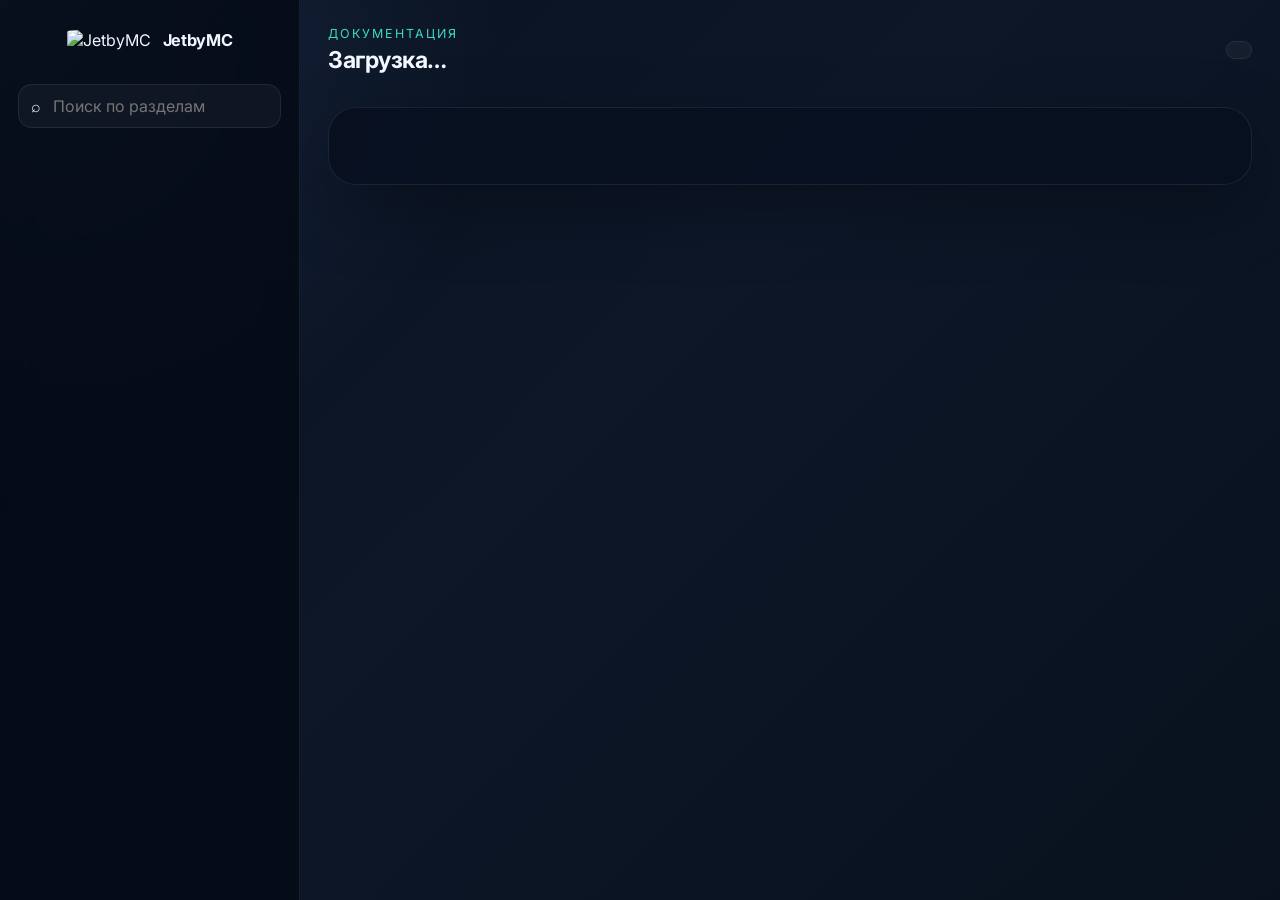
==== index.html @ 9035ae61 "Enhance code highlighting with highlight.js integration and update styles for code blocks" ====
<!doctype html>
<html lang="ru">
  <head>
    <meta charset="UTF-8" />
    <base href="%BASE_PATH%" />
    <meta name="viewport" content="width=device-width, initial-scale=1.0" />
    <title>JetbyMC</title>
    <meta
      name="description"
      content="Современная вики с красивым интерфейсом и Markdown-страницами"
    />
    <link rel="preconnect" href="https://fonts.googleapis.com" />
    <link rel="preconnect" href="https://fonts.gstatic.com" crossorigin />
    <link
      href="https://fonts.googleapis.com/css2?family=Inter:wght@400;500;600;700&display=swap"
      rel="stylesheet"
    />
    <link rel="stylesheet" href="styles.css" />
  </head>
  <body>
    <div class="app-shell">
      <aside class="sidebar">
        <div class="brand">
          <div>
            <img
              src="assets/icon.jpg"
              alt="JetbyMC"
              width="40"
              height="40"
              style="border-radius: 10%"
            />
          </div>
          <div>
            <h1>JetbyMC</h1>
          </div>
        </div>

        <label class="search-box" for="search">
          <span>⌕</span>
          <input id="search" type="search" placeholder="Поиск по разделам" />
        </label>

        <nav id="page-list" class="page-list" aria-label="Страницы wiki"></nav>
      </aside>

      <main class="main-content">
        <header class="topbar">
          <div class="topbar-left">
            <button
              class="sidebar-toggle"
              type="button"
              aria-label="Открыть меню"
            >
              <span></span>
              <span></span>
              <span></span>
            </button>
            <div>
              <p class="eyebrow">Документация</p>
              <h2 id="page-title">Загрузка…</h2>
            </div>
          </div>
          <div class="topbar-badge"></div>
        </header>

        <nav
          id="breadcrumbs"
          class="breadcrumbs"
          aria-label="Хлебные крошки"
        ></nav>
        <article id="content" class="content-card"></article>
        <nav
          id="doc-nav"
          class="doc-pagination"
          aria-label="Навигация по странице"
        ></nav>
      </main>
    </div>

    <div class="sidebar-overlay" id="sidebar-overlay"></div>
    <div
      class="image-lightbox"
      id="image-lightbox"
      role="dialog"
      aria-label="Просмотр изображения"
    >
      <button class="image-lightbox-close" type="button" aria-label="Закрыть">
        ×
      </button>
      <img id="image-lightbox-image" src="" alt="" />
    </div>

    <script src="https://cdn.jsdelivr.net/npm/markdown-it@13.0.1/dist/markdown-it.min.js"></script>
    <script src="https://cdn.jsdelivr.net/npm/markdown-it-task-lists@2.1.0/dist/markdown-it-task-lists.min.js"></script>
    <link
      rel="stylesheet"
      href="https://cdnjs.cloudflare.com/ajax/libs/highlight.js/11.9.0/styles/github-dark.min.css"
    />
    <script src="https://cdnjs.cloudflare.com/ajax/libs/highlight.js/11.9.0/highlight.min.js"></script>
    <script src="app.js"></script>
  </body>
</html>
---- styles.css ----
:root {
  color-scheme: dark;
  --bg: #07111f;
  --surface: rgba(10, 19, 34, 0.86);
  --surface-2: #0f1b2e;
  --surface-3: rgba(255, 255, 255, 0.04);
  --border: rgba(255, 255, 255, 0.08);
  --border-strong: rgba(255, 255, 255, 0.16);
  --text: #f3f7ff;
  --muted: #8fa1c0;
  --accent: #7c9dff;
  --accent-2: #3dd9c3;
  --warning: #ffcb6b;
  --danger: #ff6f91;
  --success: #4fd3a3;
  --shadow: 0 24px 70px rgba(0, 0, 0, 0.28);
  --radius: 18px;
}

* {
  box-sizing: border-box;
}

html {
  scroll-behavior: smooth;
}

body {
  margin: 0;
  min-height: 100vh;
  font-family: 'Inter', system-ui, -apple-system, BlinkMacSystemFont, 'Segoe UI', sans-serif;
  background: radial-gradient(circle at top left, rgba(124, 157, 255, 0.15), transparent 32%), linear-gradient(135deg, var(--bg), #0d1728 45%, #08111d);
  color: var(--text);
}

body.sidebar-open {
  overflow: hidden;
}

body.lightbox-open {
  overflow: hidden;
}

.app-shell {
  display: grid;
  grid-template-columns: 300px minmax(0, 1fr);
  min-height: 100vh;
}

.sidebar {
  position: sticky;
  top: 0;
  height: 100vh;
  overflow-y: auto;
  padding: 24px 18px 24px;
  border-right: 1px solid var(--border);
  background: rgba(4, 10, 20, 0.78);
  backdrop-filter: blur(20px);
}

.brand {
  display: flex;
  align-items: center;
  justify-content: center;
  gap: 12px;
  margin-bottom: 22px;
  padding: 6px 6px 12px;
}

.brand-mark {
  display: grid;
  place-items: center;
  width: 44px;
  height: 44px;
  border-radius: 14px;
  background: linear-gradient(135deg, var(--accent), var(--accent-2));
  color: white;
  font-size: 18px;
  box-shadow: 0 16px 32px rgba(124, 157, 255, 0.25);
}

.brand h1 {
  margin: 0;
  font-size: 1.02rem;
  letter-spacing: -0.02em;
}

.brand p {
  margin: 2px 0 0;
  color: var(--muted);
  font-size: 0.9rem;
}

.search-box {
  display: flex;
  align-items: center;
  gap: 10px;
  padding: 10px 12px;
  border: 1px solid var(--border);
  border-radius: 14px;
  background: rgba(255, 255, 255, 0.04);
  margin-bottom: 16px;
  transition: border-color 180ms ease, background 180ms ease;
}

.search-box:focus-within {
  border-color: rgba(124, 157, 255, 0.4);
  background: rgba(124, 157, 255, 0.08);
}

.search-box input {
  width: 100%;
  border: 0;
  outline: 0;
  background: transparent;
  color: var(--text);
  font: inherit;
}

.page-list {
  display: flex;
  flex-direction: column;
  gap: 7px;
}

.page-link,
.category-summary {
  display: flex;
  align-items: center;
  justify-content: space-between;
  width: 100%;
  padding: 10px 12px;
  border-radius: 14px;
  color: var(--text);
  text-decoration: none;
  border: 1px solid transparent;
  transition: background 180ms ease, border-color 180ms ease, transform 180ms ease;
}

.page-link:hover,
.category-summary:hover,
.page-link.active,
.category-summary.active {
  background: rgba(124, 157, 255, 0.14);
  border-color: rgba(124, 157, 255, 0.24);
  transform: translateY(-1px);
}

.category-group {
  border: 1px solid transparent;
  border-radius: 16px;
  overflow: hidden;
  background: rgba(255, 255, 255, 0.025);
  transition: border-color 180ms ease, background 180ms ease;
}

.category-group[open] {
  border-color: rgba(124, 157, 255, 0.16);
  background: rgba(255, 255, 255, 0.035);
}

.category-summary {
  cursor: pointer;
  list-style: none;
  font-weight: 600;
  background: transparent;
}

.summary-title {
  display: inline-flex;
  align-items: center;
  gap: 10px;
  min-width: 0;
}

.summary-title > span:last-child {
  overflow: hidden;
  text-overflow: ellipsis;
  white-space: nowrap;
}

.category-icon,
.category-bullet {
  width: 20px;
  height: 20px;
  border-radius: 9px;
  display: inline-flex;
  align-items: center;
  justify-content: center;
  flex-shrink: 0;
}

.category-icon {
  object-fit: cover;
}

.category-icon-svg svg {
  width: 100%;
  height: 100%;
  display: block;
}

.category-icon-text {
  font-size: 0.9rem;
  font-weight: 700;
  color: var(--accent-2);
  background: rgba(124, 157, 255, 0.16);
}

.category-bullet {
  background: rgba(255, 255, 255, 0.12);
}

.category-summary::marker,
.category-summary::-webkit-details-marker {
  display: none;
}

.subpage-list {
  display: grid;
  gap: 6px;
  padding: 8px 6px 10px 16px;
}

.page-link .page-meta {
  color: var(--muted);
  font-size: 0.8rem;
  opacity: 0.8;
}

.no-results {
  color: var(--muted);
  padding: 14px;
  font-size: 0.95rem;
}

.main-content {
  padding: 26px 28px 40px;
  max-width: 1180px;
  width: 100%;
  margin: 0 auto;
}

.topbar {
  display: flex;
  align-items: center;
  justify-content: space-between;
  margin-bottom: 16px;
  gap: 16px;
}

.topbar-left {
  display: flex;
  align-items: center;
  gap: 12px;
}

.sidebar-toggle {
  display: none;
  width: 42px;
  height: 42px;
  border: 1px solid var(--border);
  border-radius: 12px;
  background: rgba(255, 255, 255, 0.04);
  align-items: center;
  justify-content: center;
  gap: 3px;
  flex-direction: column;
  cursor: pointer;
}

.sidebar-toggle span {
  width: 18px;
  height: 2px;
  border-radius: 999px;
  background: var(--text);
}

.eyebrow {
  margin: 0 0 6px;
  text-transform: uppercase;
  letter-spacing: 0.16em;
  color: var(--accent-2);
  font-size: 0.78rem;
}

.topbar h2 {
  margin: 0;
  font-size: 1.45rem;
  line-height: 1.2;
  letter-spacing: -0.02em;
}

.topbar-badge {
  padding: 8px 12px;
  border-radius: 999px;
  border: 1px solid var(--border);
  color: var(--muted);
  background: rgba(255, 255, 255, 0.04);
  font-size: 0.92rem;
}

.breadcrumbs {
  display: flex;
  align-items: center;
  gap: 8px;
  margin-bottom: 16px;
  color: var(--muted);
  font-size: 0.95rem;
  flex-wrap: wrap;
}

.breadcrumb-link {
  color: var(--muted);
  text-decoration: none;
  transition: color 180ms ease;
}

.breadcrumb-link:hover {
  color: var(--text);
}

.breadcrumb-current {
  color: var(--text);
  font-weight: 600;
}

.breadcrumb-separator {
  color: rgba(255, 255, 255, 0.28);
}

.content-card {
  background: rgba(8, 16, 31, 0.85);
  border: 1px solid rgba(255, 255, 255, 0.08);
  border-radius: 28px;
  padding: 38px clamp(20px, 3vw, 42px);
  box-shadow: var(--shadow);
  line-height: 1.8;
  overflow: hidden;
}

.content-card > :first-child {
  margin-top: 0;
}

.content-card h1,
.content-card h2,
.content-card h3,
.content-card h4 {
  line-height: 1.2;
  margin: 1.5em 0 0.7em;
  letter-spacing: -0.02em;
}

.content-card h1 {
  font-size: clamp(2rem, 3.2vw, 2.7rem);
}

.content-card h2 {
  font-size: clamp(1.35rem, 2.2vw, 1.8rem);
}

.content-card h3 {
  font-size: 1.2rem;
}

.content-card p,
.content-card ul,
.content-card ol,
.content-card blockquote,
.content-card pre,
.content-card table,
.content-card .tabs,
.content-card .callout,
.content-card .table-wrapper {
  margin: 0.95em 0 1.15em;
}

.content-card ul,
.content-card ol {
  padding-left: 1.3rem;
}

.content-card li + li {
  margin-top: 0.45rem;
}

.content-card a {
  color: var(--accent-2);
  text-decoration: none;
  transition: color 180ms ease, opacity 180ms ease;
}

.content-card a:hover {
  color: #8affea;
}

.content-card code {
  padding: 0.16rem 0.42rem;
  border-radius: 8px;
  background: rgba(255, 255, 255, 0.08);
  color: #dfe8ff;
  font-size: 0.95em;
}



.content-card pre code {
  display: block;
  padding: 16px 10px;
  overflow-x: auto;
  background: transparent !important;
  color: #dce7ff;
  font-size: 0.95rem;
  line-height: 1.6;
}

.content-card pre code.hljs {
  background: transparent !important;
  padding: 16px 10px;
}

.code-block {
  overflow: hidden;
  border-radius: 18px;
  border: 1px solid rgba(255, 255, 255, 0.08);
  background: linear-gradient(180deg, #060b13 0%, #03060d 100%);
  box-shadow: inset 0 1px 0 rgba(255, 255, 255, 0.03);
}

.code-block-header {
  display: flex;
  align-items: center;
  justify-content: space-between;
  padding: 10px 14px;
  border-bottom: 1px solid rgba(255, 255, 255, 0.08);
  background: rgba(255, 255, 255, 0.03);
}

.code-block-language {
  font-size: 0.8rem;
  text-transform: uppercase;
  letter-spacing: 0.16em;
  color: var(--muted);
}

.code-copy-btn {
  border: 0;
  border-radius: 999px;
  padding: 7px 10px;
  color: var(--text);
  background: rgba(124, 157, 255, 0.16);
  cursor: pointer;
  transition: transform 180ms ease, background 180ms ease;
}

.code-copy-btn:hover {
  transform: translateY(-1px);
  background: rgba(124, 157, 255, 0.22);
}

.code-copy-btn.copied {
  background: rgba(77, 211, 163, 0.2);
}

.table-wrapper {
  overflow-x: auto;
  border-radius: 16px;
  border: 1px solid rgba(255, 255, 255, 0.08);
}

.content-table {
  width: 100%;
  min-width: 520px;
  border-collapse: collapse;
  background: rgba(255, 255, 255, 0.02);
}

.content-table th,
.content-table td {
  padding: 13px 16px;
  border-bottom: 1px solid rgba(255, 255, 255, 0.08);
  text-align: left;
}

.content-table th {
  background: rgba(124, 157, 255, 0.1);
  font-weight: 600;
}

.content-table tbody tr:hover {
  background: rgba(255, 255, 255, 0.04);
}

.content-table tr:last-child td {
  border-bottom: 0;
}

.content-card ul.task-list,
.content-card ol.task-list {
  padding-left: 1.2rem;
}

.content-card li.task-list-item {
  list-style: none;
}

.content-card li.task-list-item input[type="checkbox"] {
  margin-right: 0.65rem;
  transform: translateY(0.12rem);
}

.callout {
  padding: 16px 18px;
  border-radius: 16px;
  margin: 1.1em 0 1.25em;
  border: 1px solid transparent;
  background: rgba(255, 255, 255, 0.035);
  box-shadow: inset 0 1px 0 rgba(255, 255, 255, 0.03);
}

.callout p {
  margin: 0;
}

.callout-info {
  border-color: rgba(124, 157, 255, 0.24);
  background: rgba(124, 157, 255, 0.12);
}

.callout-warning {
  border-color: rgba(255, 203, 107, 0.24);
  background: rgba(255, 203, 107, 0.12);
}

.callout-danger {
  border-color: rgba(255, 111, 145, 0.24);
  background: rgba(255, 111, 145, 0.12);
}

.callout-success {
  border-color: rgba(79, 211, 163, 0.24);
  background: rgba(79, 211, 163, 0.12);
}

.callout-tip {
  border-color: rgba(61, 217, 195, 0.24);
  background: rgba(61, 217, 195, 0.12);
}

.tabs {
  border: 1px solid rgba(255, 255, 255, 0.08);
  border-radius: 18px;
  overflow: hidden;
  background: rgba(255, 255, 255, 0.02);
}

.tabs-nav {
  display: flex;
  gap: 6px;
  padding: 8px;
  border-bottom: 1px solid rgba(255, 255, 255, 0.08);
  background: rgba(255, 255, 255, 0.03);
}

.tab-trigger {
  border: 0;
  border-radius: 999px;
  padding: 8px 12px;
  color: var(--muted);
  background: transparent;
  cursor: pointer;
  transition: background 180ms ease, color 180ms ease, transform 180ms ease;
}

.tab-trigger:hover {
  background: rgba(255, 255, 255, 0.06);
  color: var(--text);
}

.tab-trigger.active {
  background: rgba(124, 157, 255, 0.16);
  color: var(--text);
  transform: translateY(-1px);
}

.tab-panel {
  display: none;
  padding: 16px 16px 18px;
  animation: fadeIn 220ms ease;
}

.tab-panel.active {
  display: block;
}

.doc-pagination {
  display: flex;
  justify-content: space-between;
  gap: 12px;
  margin-top: 22px;
}

.doc-nav-link {
  display: flex;
  flex-direction: column;
  gap: 3px;
  flex: 1;
  min-width: 0;
  padding: 14px 16px;
  border: 1px solid rgba(255, 255, 255, 0.08);
  border-radius: 16px;
  color: var(--text);
  text-decoration: none;
  background: rgba(255, 255, 255, 0.03);
  transition: transform 180ms ease, border-color 180ms ease, background 180ms ease;
}

.doc-nav-link:hover {
  transform: translateY(-1px);
  border-color: rgba(124, 157, 255, 0.24);
  background: rgba(124, 157, 255, 0.08);
}

.doc-nav-link.disabled {
  opacity: 0.56;
  pointer-events: none;
}

.doc-nav-link[data-direction="next"] {
  align-items: flex-end;
  text-align: right;
}

.doc-nav-label {
  color: var(--muted);
  font-size: 0.8rem;
  text-transform: uppercase;
  letter-spacing: 0.16em;
}

.doc-nav-title {
  font-weight: 600;
  overflow: hidden;
  text-overflow: ellipsis;
  white-space: nowrap;
}

.content-image {
  display: block;
  max-width: 100%;
  border-radius: 18px;
  box-shadow: 0 16px 38px rgba(0, 0, 0, 0.24);
  cursor: zoom-in;
  margin: 1.1em 0 1.25em;
}

.image-lightbox {
  position: fixed;
  inset: 0;
  background: rgba(2, 5, 12, 0.86);
  display: none;
  align-items: center;
  justify-content: center;
  padding: 24px;
  z-index: 40;
}

.image-lightbox.active {
  display: flex;
}

.image-lightbox img {
  max-width: min(100%, 1000px);
  max-height: 90vh;
  object-fit: contain;
  border-radius: 24px;
  box-shadow: 0 24px 70px rgba(0, 0, 0, 0.35);
}

.image-lightbox-close {
  position: absolute;
  top: 20px;
  right: 20px;
  width: 40px;
  height: 40px;
  border: 0;
  border-radius: 999px;
  background: rgba(255, 255, 255, 0.12);
  color: var(--text);
  cursor: pointer;
}

.sidebar-overlay {
  position: fixed;
  inset: 0;
  background: rgba(0, 0, 0, 0.38);
  opacity: 0;
  pointer-events: none;
  transition: opacity 180ms ease;
  z-index: 20;
}

.sidebar-overlay.active {
  opacity: 1;
  pointer-events: auto;
}

@keyframes fadeIn {
  from {
    opacity: 0;
    transform: translateY(4px);
  }
  to {
    opacity: 1;
    transform: translateY(0);
  }
}

@media (max-width: 1024px) {
  .main-content {
    padding: 22px 18px 34px;
  }
}

@media (max-width: 900px) {
  .app-shell {
    grid-template-columns: 1fr;
  }

  .sidebar {
    position: fixed;
    left: 0;
    top: 0;
    z-index: 30;
    width: min(88vw, 320px);
    transform: translateX(-100%);
    transition: transform 220ms ease;
    border-right: 1px solid var(--border);
    border-bottom: none;
    box-shadow: 0 18px 48px rgba(0, 0, 0, 0.3);
  }

  body.sidebar-open .sidebar {
    transform: translateX(0);
  }

  .sidebar-toggle {
    display: inline-flex;
  }
}

@media (max-width: 640px) {
  .topbar {
    align-items: flex-start;
    flex-direction: column;
  }

  .doc-pagination {
    flex-direction: column;
  }

  .content-card {
    padding: 22px 18px;
    border-radius: 22px;
  }
}
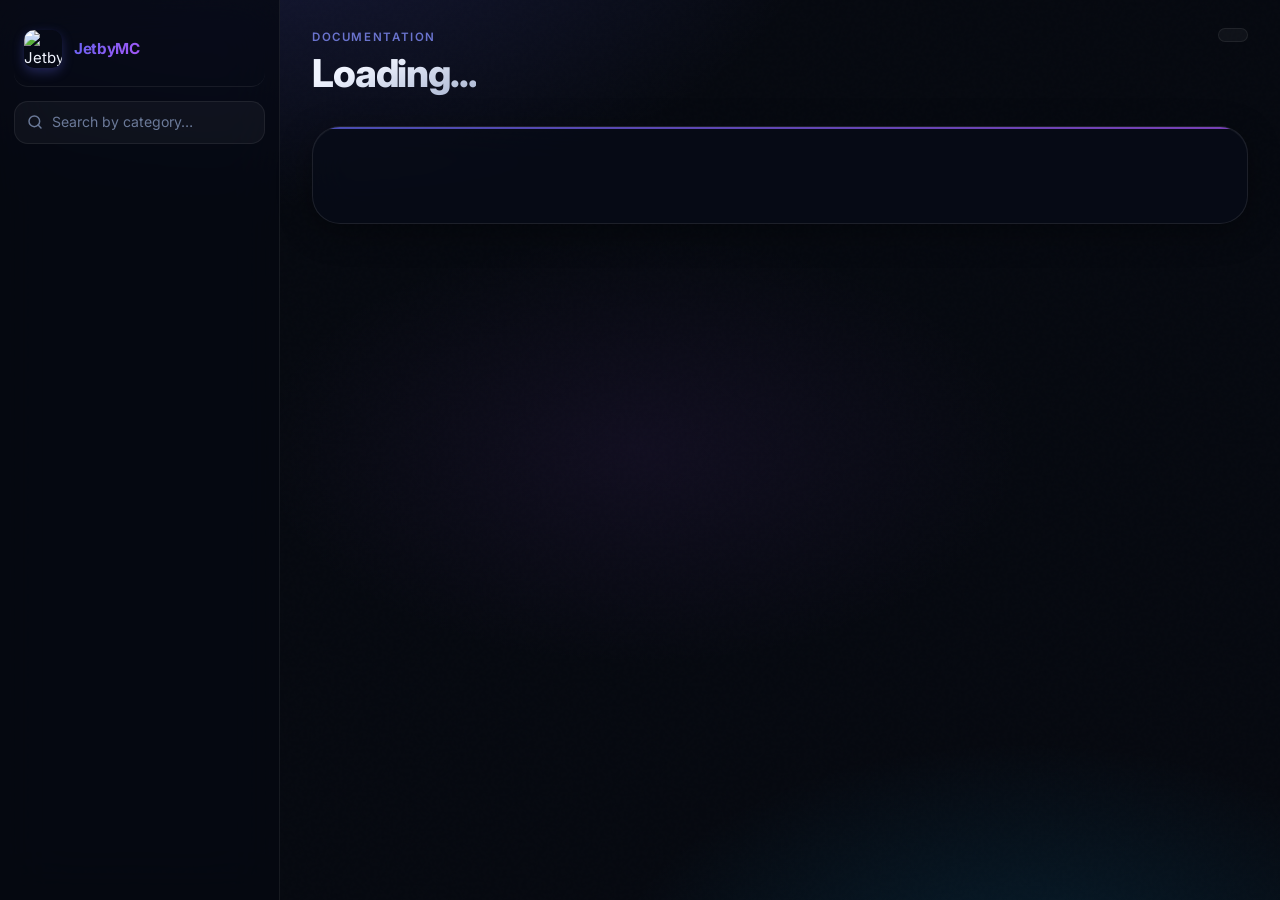
==== commit 3b22acd2: "Add initial documentation for project structure and usage - Created pages-index.json to index docume" ====
--- a/index.html
+++ b/index.html
@@ -2,100 +2,156 @@
 <html lang="ru">
   <head>
     <meta charset="UTF-8" />
-    <base href="%BASE_PATH%" />
+    <base href="/" />
     <meta name="viewport" content="width=device-width, initial-scale=1.0" />
-    <title>JetbyMC</title>
+    <title>JetbyMC Wiki</title>
     <meta
       name="description"
-      content="Современная вики с красивым интерфейсом и Markdown-страницами"
+      content="JetbyMC — современная wiki с поддержкой Markdown, красивым интерфейсом и удобной навигацией."
     />
+    <meta name="theme-color" content="#060910" />
+
+    <!-- Preconnect for fonts -->
     <link rel="preconnect" href="https://fonts.googleapis.com" />
     <link rel="preconnect" href="https://fonts.gstatic.com" crossorigin />
     <link
-      href="https://fonts.googleapis.com/css2?family=Inter:wght@400;500;600;700&display=swap"
+      href="https://fonts.googleapis.com/css2?family=Inter:wght@300;400;500;600;700;800&family=JetBrains+Mono:wght@400;500&display=swap"
       rel="stylesheet"
     />
+
+    <!-- Highlight.js theme -->
+    <link
+      rel="stylesheet"
+      href="https://cdnjs.cloudflare.com/ajax/libs/highlight.js/11.9.0/styles/github-dark.min.css"
+    />
+
     <link rel="stylesheet" href="styles.css" />
   </head>
   <body>
     <div class="app-shell">
-      <aside class="sidebar">
-        <div class="brand">
-          <div>
-            <img
-              src="assets/icon.jpg"
-              alt="JetbyMC"
-              width="40"
-              height="40"
-              style="border-radius: 10%"
-            />
-          </div>
+      <!-- ── Sidebar ────────────────────────────── -->
+      <div
+        class="sidebar"
+        id="sidebar"
+        role="navigation"
+        aria-label="Sidebar navigation"
+      >
+        <a class="brand" id="brand-link" href="/" aria-label="Main — JetbyMC">
+          <img
+            src="assets/icon.jpg"
+            alt="JetbyMC логотип"
+            width="38"
+            height="38"
+          />
           <div>
             <h1>JetbyMC</h1>
           </div>
-        </div>
+        </a>
 
-        <label class="search-box" for="search">
-          <span>⌕</span>
-          <input id="search" type="search" placeholder="Поиск по разделам" />
+        <label class="search-box" for="search" aria-label="Поиск страниц">
+          <svg
+            xmlns="http://www.w3.org/2000/svg"
+            width="16"
+            height="16"
+            viewBox="0 0 24 24"
+            fill="none"
+            stroke="currentColor"
+            stroke-width="2.2"
+            stroke-linecap="round"
+            stroke-linejoin="round"
+            aria-hidden="true"
+            style="color: var(--text-3); flex-shrink: 0"
+          >
+            <circle cx="11" cy="11" r="8" />
+            <path d="m21 21-4.35-4.35" />
+          </svg>
+          <input
+            id="search"
+            type="search"
+            placeholder="Search by category…"
+            autocomplete="off"
+            spellcheck="false"
+          />
         </label>
 
-        <nav id="page-list" class="page-list" aria-label="Страницы wiki"></nav>
-      </aside>
+        <nav id="page-list" class="page-list" aria-label="Список страниц"></nav>
+      </div>
 
-      <main class="main-content">
+      <!-- ── Main ──────────────────────────────── -->
+      <div class="main-content" id="main">
         <header class="topbar">
           <div class="topbar-left">
             <button
               class="sidebar-toggle"
               type="button"
+              id="sidebar-toggle"
               aria-label="Открыть меню"
+              aria-controls="sidebar"
+              aria-expanded="false"
             >
               <span></span>
               <span></span>
               <span></span>
             </button>
             <div>
-              <p class="eyebrow">Документация</p>
-              <h2 id="page-title">Загрузка…</h2>
+              <p class="eyebrow">Documentation</p>
+              <h2 id="page-title">Loading...</h2>
             </div>
           </div>
-          <div class="topbar-badge"></div>
+          <div class="topbar-badge" id="topbar-badge" aria-hidden="true"></div>
         </header>
 
         <nav
           id="breadcrumbs"
           class="breadcrumbs"
-          aria-label="Хлебные крошки"
+          aria-label="Breadcrumbs"
         ></nav>
-        <article id="content" class="content-card"></article>
+
+        <article
+          id="content"
+          class="content-card"
+          role="main"
+          aria-live="polite"
+        ></article>
+
         <nav
           id="doc-nav"
           class="doc-pagination"
-          aria-label="Навигация по странице"
+          aria-label="Page navigation"
         ></nav>
-      </main>
+      </div>
     </div>
 
-    <div class="sidebar-overlay" id="sidebar-overlay"></div>
+    <!-- Sidebar overlay (mobile) -->
+    <div class="sidebar-overlay" id="sidebar-overlay" role="presentation"></div>
+
+    <!-- Image lightbox -->
     <div
       class="image-lightbox"
       id="image-lightbox"
       role="dialog"
-      aria-label="Просмотр изображения"
+      aria-modal="true"
+      aria-label="View image"
     >
-      <button class="image-lightbox-close" type="button" aria-label="Закрыть">
-        ×
+      <button class="image-lightbox-close" type="button" aria-label="Close">
+        <svg
+          xmlns="http://www.w3.org/2000/svg"
+          width="18"
+          height="18"
+          viewBox="0 0 24 24"
+          fill="none"
+          stroke="currentColor"
+          stroke-width="2.5"
+        >
+          <path d="M18 6 6 18M6 6l12 12" />
+        </svg>
       </button>
       <img id="image-lightbox-image" src="" alt="" />
     </div>
 
+    <!-- Scripts -->
     <script src="https://cdn.jsdelivr.net/npm/markdown-it@13.0.1/dist/markdown-it.min.js"></script>
     <script src="https://cdn.jsdelivr.net/npm/markdown-it-task-lists@2.1.0/dist/markdown-it-task-lists.min.js"></script>
-    <link
-      rel="stylesheet"
-      href="https://cdnjs.cloudflare.com/ajax/libs/highlight.js/11.9.0/styles/github-dark.min.css"
-    />
     <script src="https://cdnjs.cloudflare.com/ajax/libs/highlight.js/11.9.0/highlight.min.js"></script>
     <script src="app.js"></script>
   </body>
--- a/styles.css
+++ b/styles.css
@@ -1,113 +1,200 @@
+/* ============================================================
+   JetbyMC Wiki — Modern Redesign 2026
+   ============================================================ */
+
+@import url('https://fonts.googleapis.com/css2?family=Inter:wght@300;400;500;600;700;800&family=JetBrains+Mono:wght@400;500&display=swap');
+
+/* ─── Design Tokens ─────────────────────────────────────── */
 :root {
   color-scheme: dark;
-  --bg: #07111f;
-  --surface: rgba(10, 19, 34, 0.86);
-  --surface-2: #0f1b2e;
-  --surface-3: rgba(255, 255, 255, 0.04);
-  --border: rgba(255, 255, 255, 0.08);
-  --border-strong: rgba(255, 255, 255, 0.16);
-  --text: #f3f7ff;
-  --muted: #8fa1c0;
-  --accent: #7c9dff;
-  --accent-2: #3dd9c3;
-  --warning: #ffcb6b;
-  --danger: #ff6f91;
-  --success: #4fd3a3;
-  --shadow: 0 24px 70px rgba(0, 0, 0, 0.28);
-  --radius: 18px;
-}
-
-* {
-  box-sizing: border-box;
-}
-
-html {
-  scroll-behavior: smooth;
-}
-
+
+  /* Backgrounds */
+  --bg:           #060910;
+  --bg-mesh:      radial-gradient(ellipse 80% 60% at 20% -10%, rgba(99,102,241,.18) 0%, transparent 55%),
+                  radial-gradient(ellipse 60% 50% at 80% 110%, rgba(14,165,233,.14) 0%, transparent 55%),
+                  radial-gradient(ellipse 50% 40% at 50% 50%, rgba(168,85,247,.07) 0%, transparent 60%),
+                  #060910;
+  --surface:      rgba(12, 16, 27, 0.70);
+  --surface-2:    rgba(18, 24, 42, 0.80);
+  --surface-3:    rgba(255,255,255, 0.035);
+  --surface-hover:rgba(255,255,255, 0.055);
+  --glass:        rgba(255,255,255,0.04);
+  --glass-border: rgba(255,255,255,0.09);
+  --glass-glow:   rgba(99,102,241,0.12);
+
+  /* Text */
+  --text:         #f0f4ff;
+  --text-2:       #a8b4d0;
+  --text-3:       #6b7a99;
+  --text-inv:     #060910;
+
+  /* Accents */
+  --indigo:       #6366f1;
+  --indigo-light: #818cf8;
+  --cyan:         #22d3ee;
+  --violet:       #a855f7;
+  --emerald:      #10b981;
+  --amber:        #f59e0b;
+  --rose:         #f43f5e;
+
+  /* Gradients */
+  --grad-brand:   linear-gradient(135deg, #6366f1, #a855f7);
+  --grad-cyan:    linear-gradient(135deg, #22d3ee, #6366f1);
+  --grad-warm:    linear-gradient(135deg, #f59e0b, #f43f5e);
+
+  /* Borders */
+  --border:       rgba(255,255,255,0.07);
+  --border-focus: rgba(99,102,241,0.50);
+  --border-active:rgba(99,102,241,0.35);
+
+  /* Shadows */
+  --shadow-sm:    0 2px 8px rgba(0,0,0,.25);
+  --shadow-md:    0 8px 32px rgba(0,0,0,.35);
+  --shadow-lg:    0 24px 64px rgba(0,0,0,.45);
+  --shadow-glow:  0 0 32px rgba(99,102,241,.18);
+
+  /* Geometry */
+  --radius-sm:    8px;
+  --radius-md:    14px;
+  --radius-lg:    20px;
+  --radius-xl:    28px;
+  --radius-pill:  999px;
+
+  /* Motion */
+  --ease-spring:  cubic-bezier(.34,1.56,.64,1);
+  --ease-out:     cubic-bezier(.22,.61,.36,1);
+  --dur-fast:     140ms;
+  --dur-normal:   220ms;
+  --dur-slow:     380ms;
+
+  /* Sidebar */
+  --sidebar-w:    280px;
+}
+
+/* ─── Reset ──────────────────────────────────────────────── */
+*, *::before, *::after { box-sizing: border-box; margin: 0; padding: 0; }
+html { scroll-behavior: smooth; text-size-adjust: 100%; -webkit-text-size-adjust: 100%; }
+
+/* ─── Body / Background ──────────────────────────────────── */
 body {
-  margin: 0;
   min-height: 100vh;
   font-family: 'Inter', system-ui, -apple-system, BlinkMacSystemFont, 'Segoe UI', sans-serif;
-  background: radial-gradient(circle at top left, rgba(124, 157, 255, 0.15), transparent 32%), linear-gradient(135deg, var(--bg), #0d1728 45%, #08111d);
+  font-size: 15px;
+  line-height: 1.6;
+  background: var(--bg-mesh);
+  background-attachment: fixed;
   color: var(--text);
-}
-
-body.sidebar-open {
-  overflow: hidden;
-}
-
-body.lightbox-open {
-  overflow: hidden;
-}
-
+  -webkit-font-smoothing: antialiased;
+  -moz-osx-font-smoothing: grayscale;
+}
+
+body.sidebar-open { overflow: hidden; }
+body.lightbox-open { overflow: hidden; }
+
+/* Animated noise overlay for depth */
+body::before {
+  content: '';
+  position: fixed;
+  inset: 0;
+  pointer-events: none;
+  z-index: 0;
+  background-image: url("data:image/svg+xml,%3Csvg viewBox='0 0 256 256' xmlns='http://www.w3.org/2000/svg'%3E%3Cfilter id='n'%3E%3CfeTurbulence type='fractalNoise' baseFrequency='0.9' numOctaves='4' stitchTiles='stitch'/%3E%3C/filter%3E%3Crect width='100%25' height='100%25' filter='url(%23n)' opacity='0.03'/%3E%3C/svg%3E");
+  opacity: .4;
+}
+
+/* ─── App Shell ──────────────────────────────────────────── */
 .app-shell {
+  position: relative;
+  z-index: 1;
   display: grid;
-  grid-template-columns: 300px minmax(0, 1fr);
+  grid-template-columns: var(--sidebar-w) minmax(0, 1fr);
   min-height: 100vh;
 }
 
+/* ─── Scrollbar ──────────────────────────────────────────── */
+::-webkit-scrollbar { width: 5px; height: 5px; }
+::-webkit-scrollbar-track { background: transparent; }
+::-webkit-scrollbar-thumb { background: rgba(99,102,241,.35); border-radius: 999px; }
+::-webkit-scrollbar-thumb:hover { background: rgba(99,102,241,.55); }
+
+/* ══════════════════════════════════════════════════════════
+   SIDEBAR
+══════════════════════════════════════════════════════════ */
 .sidebar {
   position: sticky;
   top: 0;
   height: 100vh;
   overflow-y: auto;
-  padding: 24px 18px 24px;
+  overflow-x: hidden;
+  padding: 20px 14px 28px;
+  background: rgba(6,9,16,.75);
+  backdrop-filter: blur(28px) saturate(160%);
+  -webkit-backdrop-filter: blur(28px) saturate(160%);
   border-right: 1px solid var(--border);
-  background: rgba(4, 10, 20, 0.78);
-  backdrop-filter: blur(20px);
-}
-
+  display: flex;
+  flex-direction: column;
+  gap: 4px;
+}
+
+/* Brand / Logo */
 .brand {
   display: flex;
   align-items: center;
-  justify-content: center;
   gap: 12px;
-  margin-bottom: 22px;
-  padding: 6px 6px 12px;
-}
-
-.brand-mark {
-  display: grid;
-  place-items: center;
-  width: 44px;
-  height: 44px;
-  border-radius: 14px;
-  background: linear-gradient(135deg, var(--accent), var(--accent-2));
-  color: white;
-  font-size: 18px;
-  box-shadow: 0 16px 32px rgba(124, 157, 255, 0.25);
+  padding: 10px 10px 18px;
+  cursor: pointer;
+  border-radius: var(--radius-md);
+  transition: background var(--dur-fast) var(--ease-out);
+  text-decoration: none;
+  color: inherit;
+  border-bottom: 1px solid var(--border);
+  margin-bottom: 10px;
+}
+.brand:hover { background: var(--glass); }
+
+.brand img {
+  width: 38px;
+  height: 38px;
+  border-radius: 10px;
+  object-fit: cover;
+  flex-shrink: 0;
+  box-shadow: 0 4px 12px rgba(99,102,241,.3);
 }
 
 .brand h1 {
-  margin: 0;
-  font-size: 1.02rem;
-  letter-spacing: -0.02em;
-}
-
-.brand p {
-  margin: 2px 0 0;
-  color: var(--muted);
-  font-size: 0.9rem;
-}
-
+  font-size: .95rem;
+  font-weight: 700;
+  letter-spacing: -.02em;
+  background: var(--grad-brand);
+  -webkit-background-clip: text;
+  -webkit-text-fill-color: transparent;
+  background-clip: text;
+}
+
+/* Search box */
 .search-box {
   display: flex;
   align-items: center;
-  gap: 10px;
-  padding: 10px 12px;
+  gap: 9px;
+  padding: 9px 12px;
   border: 1px solid var(--border);
-  border-radius: 14px;
-  background: rgba(255, 255, 255, 0.04);
-  margin-bottom: 16px;
-  transition: border-color 180ms ease, background 180ms ease;
-}
-
+  border-radius: var(--radius-md);
+  background: var(--glass);
+  margin-bottom: 14px;
+  transition: border-color var(--dur-fast) var(--ease-out),
+              background var(--dur-fast) var(--ease-out),
+              box-shadow var(--dur-fast) var(--ease-out);
+}
 .search-box:focus-within {
-  border-color: rgba(124, 157, 255, 0.4);
-  background: rgba(124, 157, 255, 0.08);
-}
-
+  border-color: var(--border-focus);
+  background: rgba(99,102,241,.08);
+  box-shadow: 0 0 0 3px rgba(99,102,241,.12);
+}
+.search-box > span {
+  color: var(--text-3);
+  font-size: 1.1rem;
+  flex-shrink: 0;
+}
 .search-box input {
   width: 100%;
   border: 0;
@@ -115,12 +202,16 @@
   background: transparent;
   color: var(--text);
   font: inherit;
-}
-
+  font-size: .88rem;
+}
+.search-box input::placeholder { color: var(--text-3); }
+
+/* Nav list */
 .page-list {
   display: flex;
   flex-direction: column;
-  gap: 7px;
+  gap: 3px;
+  flex: 1;
 }
 
 .page-link,
@@ -129,239 +220,300 @@
   align-items: center;
   justify-content: space-between;
   width: 100%;
-  padding: 10px 12px;
-  border-radius: 14px;
-  color: var(--text);
+  padding: 8px 10px;
+  border-radius: var(--radius-md);
+  color: var(--text-2);
   text-decoration: none;
   border: 1px solid transparent;
-  transition: background 180ms ease, border-color 180ms ease, transform 180ms ease;
+  font-size: .875rem;
+  font-weight: 450;
+  transition:
+    background var(--dur-fast) var(--ease-out),
+    border-color var(--dur-fast) var(--ease-out),
+    color var(--dur-fast) var(--ease-out),
+    transform var(--dur-normal) var(--ease-spring);
 }
 
 .page-link:hover,
-.category-summary:hover,
+.category-summary:hover {
+  background: var(--surface-hover);
+  color: var(--text);
+  border-color: var(--border);
+  transform: translateX(3px);
+}
+
 .page-link.active,
 .category-summary.active {
-  background: rgba(124, 157, 255, 0.14);
-  border-color: rgba(124, 157, 255, 0.24);
-  transform: translateY(-1px);
-}
-
+  background: rgba(99,102,241,.14);
+  border-color: rgba(99,102,241,.25);
+  color: var(--indigo-light);
+  font-weight: 600;
+  transform: translateX(3px);
+}
+
+/* Category group (details/summary) */
 .category-group {
   border: 1px solid transparent;
-  border-radius: 16px;
+  border-radius: var(--radius-md);
   overflow: hidden;
-  background: rgba(255, 255, 255, 0.025);
-  transition: border-color 180ms ease, background 180ms ease;
-}
-
+  transition:
+    border-color var(--dur-fast) var(--ease-out),
+    background var(--dur-fast) var(--ease-out);
+}
 .category-group[open] {
-  border-color: rgba(124, 157, 255, 0.16);
-  background: rgba(255, 255, 255, 0.035);
+  border-color: rgba(99,102,241,.15);
+  background: rgba(99,102,241,.04);
 }
 
 .category-summary {
   cursor: pointer;
   list-style: none;
   font-weight: 600;
-  background: transparent;
-}
+  color: var(--text);
+}
+.category-summary::marker,
+.category-summary::-webkit-details-marker { display: none; }
 
 .summary-title {
   display: inline-flex;
   align-items: center;
-  gap: 10px;
+  gap: 9px;
   min-width: 0;
-}
-
+  flex: 1;
+}
 .summary-title > span:last-child {
   overflow: hidden;
   text-overflow: ellipsis;
   white-space: nowrap;
 }
 
+/* Category chevron */
+.category-group > .category-summary::after {
+  content: '';
+  width: 14px;
+  height: 14px;
+  flex-shrink: 0;
+  background: currentColor;
+  mask-image: url("data:image/svg+xml,%3Csvg xmlns='http://www.w3.org/2000/svg' viewBox='0 0 24 24' fill='none' stroke='currentColor' stroke-width='2.5'%3E%3Cpath d='M6 9l6 6 6-6'/%3E%3C/svg%3E");
+  -webkit-mask-image: url("data:image/svg+xml,%3Csvg xmlns='http://www.w3.org/2000/svg' viewBox='0 0 24 24' fill='none' stroke='currentColor' stroke-width='2.5'%3E%3Cpath d='M6 9l6 6 6-6'/%3E%3C/svg%3E");
+  mask-size: contain;
+  -webkit-mask-size: contain;
+  mask-repeat: no-repeat;
+  -webkit-mask-repeat: no-repeat;
+  opacity: .45;
+  transition: transform var(--dur-normal) var(--ease-out);
+}
+.category-group[open] > .category-summary::after {
+  transform: rotate(180deg);
+}
+
+/* Icons */
 .category-icon,
 .category-bullet {
   width: 20px;
   height: 20px;
-  border-radius: 9px;
+  border-radius: 7px;
   display: inline-flex;
   align-items: center;
   justify-content: center;
   flex-shrink: 0;
 }
-
-.category-icon {
-  object-fit: cover;
-}
-
-.category-icon-svg svg {
-  width: 100%;
-  height: 100%;
-  display: block;
-}
-
+.category-icon { object-fit: cover; }
+.category-icon-svg svg { width: 100%; height: 100%; display: block; }
 .category-icon-text {
-  font-size: 0.9rem;
+  font-size: .82rem;
   font-weight: 700;
-  color: var(--accent-2);
-  background: rgba(124, 157, 255, 0.16);
-}
-
-.category-bullet {
-  background: rgba(255, 255, 255, 0.12);
-}
-
-.category-summary::marker,
-.category-summary::-webkit-details-marker {
-  display: none;
-}
-
+  color: var(--indigo-light);
+  background: rgba(99,102,241,.18);
+}
+.category-bullet { background: rgba(255,255,255,.10); }
+
+/* Page meta badge */
+.page-meta {
+  font-size: .72rem;
+  font-weight: 500;
+  padding: 2px 7px;
+  border-radius: 999px;
+  background: rgba(99,102,241,.15);
+  color: var(--indigo-light);
+  letter-spacing: .03em;
+  text-transform: uppercase;
+  flex-shrink: 0;
+}
+
+/* Subpage list */
 .subpage-list {
   display: grid;
-  gap: 6px;
-  padding: 8px 6px 10px 16px;
-}
-
-.page-link .page-meta {
-  color: var(--muted);
-  font-size: 0.8rem;
-  opacity: 0.8;
+  gap: 2px;
+  padding: 4px 4px 8px 18px;
 }
 
 .no-results {
-  color: var(--muted);
-  padding: 14px;
-  font-size: 0.95rem;
-}
-
+  color: var(--text-3);
+  padding: 14px 10px;
+  font-size: .88rem;
+  font-style: italic;
+}
+
+/* ══════════════════════════════════════════════════════════
+   MAIN CONTENT
+══════════════════════════════════════════════════════════ */
 .main-content {
-  padding: 26px 28px 40px;
-  max-width: 1180px;
+  padding: 28px 32px 56px;
+  max-width: 1100px;
   width: 100%;
   margin: 0 auto;
-}
-
+  animation: pageEnter var(--dur-slow) var(--ease-out) both;
+}
+
+@keyframes pageEnter {
+  from { opacity: 0; transform: translateY(18px); }
+  to   { opacity: 1; transform: translateY(0); }
+}
+
+/* ─── Topbar ─────────────────────────────────────────────── */
 .topbar {
   display: flex;
-  align-items: center;
+  align-items: flex-start;
   justify-content: space-between;
-  margin-bottom: 16px;
+  margin-bottom: 12px;
   gap: 16px;
 }
-
 .topbar-left {
   display: flex;
   align-items: center;
-  gap: 12px;
+  gap: 14px;
 }
 
 .sidebar-toggle {
   display: none;
-  width: 42px;
-  height: 42px;
+  width: 40px;
+  height: 40px;
   border: 1px solid var(--border);
-  border-radius: 12px;
-  background: rgba(255, 255, 255, 0.04);
+  border-radius: var(--radius-md);
+  background: var(--glass);
   align-items: center;
   justify-content: center;
-  gap: 3px;
+  gap: 4px;
   flex-direction: column;
   cursor: pointer;
-}
-
+  flex-shrink: 0;
+  transition: background var(--dur-fast), border-color var(--dur-fast);
+}
+.sidebar-toggle:hover { background: var(--glass-glow); border-color: var(--border-active); }
 .sidebar-toggle span {
-  width: 18px;
-  height: 2px;
+  width: 16px;
+  height: 1.5px;
   border-radius: 999px;
-  background: var(--text);
+  background: var(--text-2);
+  display: block;
 }
 
 .eyebrow {
-  margin: 0 0 6px;
+  font-size: .72rem;
+  font-weight: 600;
   text-transform: uppercase;
-  letter-spacing: 0.16em;
-  color: var(--accent-2);
-  font-size: 0.78rem;
-}
-
-.topbar h2 {
-  margin: 0;
-  font-size: 1.45rem;
-  line-height: 1.2;
-  letter-spacing: -0.02em;
+  letter-spacing: .14em;
+  color: var(--indigo-light);
+  margin-bottom: 5px;
+  opacity: .8;
+}
+
+#page-title {
+  font-size: clamp(1.5rem, 3vw, 2.4rem);
+  font-weight: 800;
+  letter-spacing: -.03em;
+  line-height: 1.15;
+  background: linear-gradient(160deg, var(--text) 30%, var(--text-2));
+  -webkit-background-clip: text;
+  -webkit-text-fill-color: transparent;
+  background-clip: text;
 }
 
 .topbar-badge {
-  padding: 8px 12px;
-  border-radius: 999px;
+  padding: 6px 14px;
+  border-radius: var(--radius-pill);
   border: 1px solid var(--border);
-  color: var(--muted);
-  background: rgba(255, 255, 255, 0.04);
-  font-size: 0.92rem;
-}
-
+  color: var(--text-3);
+  background: var(--glass);
+  font-size: .82rem;
+  flex-shrink: 0;
+  display: flex;
+  align-items: center;
+  gap: 6px;
+}
+
+/* ─── Breadcrumbs ────────────────────────────────────────── */
 .breadcrumbs {
   display: flex;
   align-items: center;
-  gap: 8px;
-  margin-bottom: 16px;
-  color: var(--muted);
-  font-size: 0.95rem;
+  gap: 6px;
+  margin-bottom: 18px;
+  color: var(--text-3);
+  font-size: .83rem;
   flex-wrap: wrap;
 }
-
 .breadcrumb-link {
-  color: var(--muted);
+  color: var(--text-3);
   text-decoration: none;
-  transition: color 180ms ease;
-}
-
-.breadcrumb-link:hover {
-  color: var(--text);
-}
-
-.breadcrumb-current {
-  color: var(--text);
-  font-weight: 600;
-}
-
-.breadcrumb-separator {
-  color: rgba(255, 255, 255, 0.28);
-}
-
+  transition: color var(--dur-fast);
+}
+.breadcrumb-link:hover { color: var(--indigo-light); }
+.breadcrumb-current { color: var(--text-2); font-weight: 500; }
+.breadcrumb-separator { color: rgba(255,255,255,.2); }
+
+/* ─── Content Card ───────────────────────────────────────── */
 .content-card {
-  background: rgba(8, 16, 31, 0.85);
-  border: 1px solid rgba(255, 255, 255, 0.08);
-  border-radius: 28px;
-  padding: 38px clamp(20px, 3vw, 42px);
-  box-shadow: var(--shadow);
+  position: relative;
+  background: rgba(8,12,24,.72);
+  border: 1px solid var(--glass-border);
+  border-radius: var(--radius-xl);
+  padding: clamp(24px, 4vw, 48px) clamp(20px, 4vw, 48px);
+  box-shadow: var(--shadow-md), inset 0 1px 0 rgba(255,255,255,.05);
   line-height: 1.8;
   overflow: hidden;
-}
-
-.content-card > :first-child {
-  margin-top: 0;
-}
+  backdrop-filter: blur(20px);
+  -webkit-backdrop-filter: blur(20px);
+}
+
+/* Top accent line */
+.content-card::before {
+  content: '';
+  position: absolute;
+  top: 0; left: 0; right: 0;
+  height: 2px;
+  background: var(--grad-brand);
+  border-radius: var(--radius-xl) var(--radius-xl) 0 0;
+  opacity: .7;
+}
+
+/* ─── Typography in content ─────────────────────────────── */
+.content-card > :first-child { margin-top: 0; }
 
 .content-card h1,
 .content-card h2,
 .content-card h3,
 .content-card h4 {
-  line-height: 1.2;
-  margin: 1.5em 0 0.7em;
-  letter-spacing: -0.02em;
-}
-
-.content-card h1 {
-  font-size: clamp(2rem, 3.2vw, 2.7rem);
-}
-
+  line-height: 1.25;
+  letter-spacing: -.025em;
+  margin: 1.8em 0 .6em;
+  font-weight: 700;
+}
+.content-card h1 { font-size: clamp(1.9rem, 3vw, 2.5rem); font-weight: 800; }
 .content-card h2 {
-  font-size: clamp(1.35rem, 2.2vw, 1.8rem);
-}
-
-.content-card h3 {
-  font-size: 1.2rem;
+  font-size: clamp(1.25rem, 2vw, 1.65rem);
+  padding-bottom: .5em;
+  border-bottom: 1px solid var(--border);
+}
+.content-card h3 { font-size: 1.15rem; }
+.content-card h4 { font-size: 1rem; color: var(--text-2); }
+
+/* Anchor links on headings */
+.content-card h1[id],
+.content-card h2[id],
+.content-card h3[id],
+.content-card h4[id] {
+  scroll-margin-top: 24px;
 }
 
 .content-card p,
@@ -373,395 +525,380 @@
 .content-card .tabs,
 .content-card .callout,
 .content-card .table-wrapper {
-  margin: 0.95em 0 1.15em;
+  margin: .85em 0 1.05em;
 }
 
 .content-card ul,
-.content-card ol {
-  padding-left: 1.3rem;
-}
-
-.content-card li + li {
-  margin-top: 0.45rem;
-}
+.content-card ol { padding-left: 1.4rem; }
+.content-card li + li { margin-top: .4rem; }
+.content-card li::marker { color: var(--indigo-light); }
 
 .content-card a {
-  color: var(--accent-2);
+  color: var(--cyan);
   text-decoration: none;
-  transition: color 180ms ease, opacity 180ms ease;
-}
-
+  border-bottom: 1px solid rgba(34,211,238,.25);
+  transition: color var(--dur-fast), border-color var(--dur-fast);
+}
 .content-card a:hover {
-  color: #8affea;
-}
-
+  color: #7de8ff;
+  border-color: rgba(34,211,238,.6);
+}
+
+.content-card strong { color: var(--text); font-weight: 650; }
+.content-card em { color: var(--text-2); font-style: italic; }
+
+.content-card hr {
+  border: none;
+  height: 1px;
+  background: var(--border);
+  margin: 2em 0;
+}
+
+/* ─── Inline code ────────────────────────────────────────── */
 .content-card code {
-  padding: 0.16rem 0.42rem;
-  border-radius: 8px;
-  background: rgba(255, 255, 255, 0.08);
-  color: #dfe8ff;
-  font-size: 0.95em;
-}
-
-
+  font-family: 'JetBrains Mono', 'Fira Code', 'Cascadia Code', monospace;
+  padding: .15em .45em;
+  border-radius: var(--radius-sm);
+  background: rgba(99,102,241,.15);
+  color: #c4b5fd;
+  font-size: .9em;
+}
+
+/* ─── Code blocks ────────────────────────────────────────── */
+.code-block {
+  border-radius: var(--radius-lg);
+  border: 1px solid rgba(255,255,255,.07);
+  background: #030609;
+  overflow: hidden;
+  box-shadow: var(--shadow-md), inset 0 1px 0 rgba(255,255,255,.03);
+}
+.code-block-header {
+  display: flex;
+  align-items: center;
+  justify-content: space-between;
+  padding: 10px 16px;
+  border-bottom: 1px solid rgba(255,255,255,.06);
+  background: rgba(255,255,255,.025);
+}
+.code-block-language {
+  font-size: .72rem;
+  font-family: 'JetBrains Mono', monospace;
+  text-transform: uppercase;
+  letter-spacing: .14em;
+  color: var(--text-3);
+}
+.code-copy-btn {
+  border: 1px solid rgba(99,102,241,.25);
+  border-radius: var(--radius-pill);
+  padding: 4px 12px;
+  font-size: .78rem;
+  font-weight: 500;
+  color: var(--indigo-light);
+  background: rgba(99,102,241,.10);
+  cursor: pointer;
+  transition:
+    background var(--dur-fast),
+    transform var(--dur-normal) var(--ease-spring),
+    color var(--dur-fast);
+}
+.code-copy-btn:hover {
+  background: rgba(99,102,241,.22);
+  transform: translateY(-1px);
+}
+.code-copy-btn.copied {
+  background: rgba(16,185,129,.18);
+  border-color: rgba(16,185,129,.35);
+  color: #6ee7b7;
+}
 
 .content-card pre code {
+  font-family: 'JetBrains Mono', 'Fira Code', monospace;
   display: block;
-  padding: 16px 10px;
+  padding: 18px 20px;
   overflow-x: auto;
   background: transparent !important;
-  color: #dce7ff;
-  font-size: 0.95rem;
-  line-height: 1.6;
-}
-
-.content-card pre code.hljs {
-  background: transparent !important;
-  padding: 16px 10px;
-}
-
-.code-block {
-  overflow: hidden;
-  border-radius: 18px;
-  border: 1px solid rgba(255, 255, 255, 0.08);
-  background: linear-gradient(180deg, #060b13 0%, #03060d 100%);
-  box-shadow: inset 0 1px 0 rgba(255, 255, 255, 0.03);
-}
-
-.code-block-header {
-  display: flex;
-  align-items: center;
-  justify-content: space-between;
-  padding: 10px 14px;
-  border-bottom: 1px solid rgba(255, 255, 255, 0.08);
-  background: rgba(255, 255, 255, 0.03);
-}
-
-.code-block-language {
-  font-size: 0.8rem;
-  text-transform: uppercase;
-  letter-spacing: 0.16em;
-  color: var(--muted);
-}
-
-.code-copy-btn {
-  border: 0;
-  border-radius: 999px;
-  padding: 7px 10px;
-  color: var(--text);
-  background: rgba(124, 157, 255, 0.16);
-  cursor: pointer;
-  transition: transform 180ms ease, background 180ms ease;
-}
-
-.code-copy-btn:hover {
-  transform: translateY(-1px);
-  background: rgba(124, 157, 255, 0.22);
-}
-
-.code-copy-btn.copied {
-  background: rgba(77, 211, 163, 0.2);
-}
-
+  font-size: .88rem;
+  line-height: 1.7;
+  color: #c9d1d9;
+}
+.content-card pre code.hljs { background: transparent !important; padding: 18px 20px; }
+
+/* ─── Blockquote ─────────────────────────────────────────── */
+.content-card blockquote {
+  border-left: 3px solid var(--indigo);
+  padding: 12px 20px;
+  border-radius: 0 var(--radius-md) var(--radius-md) 0;
+  background: rgba(99,102,241,.08);
+  color: var(--text-2);
+  font-style: italic;
+}
+.content-card blockquote p { margin: 0; }
+
+/* ─── Tables ─────────────────────────────────────────────── */
 .table-wrapper {
   overflow-x: auto;
-  border-radius: 16px;
-  border: 1px solid rgba(255, 255, 255, 0.08);
-}
-
+  border-radius: var(--radius-lg);
+  border: 1px solid var(--border);
+}
 .content-table {
   width: 100%;
-  min-width: 520px;
+  min-width: 480px;
   border-collapse: collapse;
-  background: rgba(255, 255, 255, 0.02);
-}
-
+  background: rgba(255,255,255,.018);
+}
 .content-table th,
 .content-table td {
-  padding: 13px 16px;
-  border-bottom: 1px solid rgba(255, 255, 255, 0.08);
+  padding: 11px 16px;
+  border-bottom: 1px solid var(--border);
   text-align: left;
-}
-
+  font-size: .9rem;
+}
 .content-table th {
-  background: rgba(124, 157, 255, 0.1);
+  background: rgba(99,102,241,.10);
   font-weight: 600;
-}
-
-.content-table tbody tr:hover {
-  background: rgba(255, 255, 255, 0.04);
-}
-
-.content-table tr:last-child td {
-  border-bottom: 0;
-}
-
+  color: var(--text);
+  letter-spacing: -.01em;
+}
+.content-table tbody tr:hover { background: rgba(255,255,255,.03); }
+.content-table tr:last-child td { border-bottom: 0; }
+
+/* ─── Task lists ─────────────────────────────────────────── */
 .content-card ul.task-list,
-.content-card ol.task-list {
-  padding-left: 1.2rem;
-}
-
-.content-card li.task-list-item {
-  list-style: none;
-}
-
+.content-card ol.task-list { padding-left: 1rem; }
+.content-card li.task-list-item { list-style: none; }
 .content-card li.task-list-item input[type="checkbox"] {
-  margin-right: 0.65rem;
-  transform: translateY(0.12rem);
-}
-
+  margin-right: .65rem;
+  accent-color: var(--indigo);
+  transform: translateY(.12rem);
+}
+
+/* ─── Callouts ───────────────────────────────────────────── */
 .callout {
-  padding: 16px 18px;
-  border-radius: 16px;
-  margin: 1.1em 0 1.25em;
+  display: flex;
+  gap: 14px;
+  padding: 14px 18px;
+  border-radius: var(--radius-md);
   border: 1px solid transparent;
-  background: rgba(255, 255, 255, 0.035);
-  box-shadow: inset 0 1px 0 rgba(255, 255, 255, 0.03);
-}
-
-.callout p {
-  margin: 0;
-}
-
-.callout-info {
-  border-color: rgba(124, 157, 255, 0.24);
-  background: rgba(124, 157, 255, 0.12);
-}
-
-.callout-warning {
-  border-color: rgba(255, 203, 107, 0.24);
-  background: rgba(255, 203, 107, 0.12);
-}
-
-.callout-danger {
-  border-color: rgba(255, 111, 145, 0.24);
-  background: rgba(255, 111, 145, 0.12);
-}
-
-.callout-success {
-  border-color: rgba(79, 211, 163, 0.24);
-  background: rgba(79, 211, 163, 0.12);
-}
-
-.callout-tip {
-  border-color: rgba(61, 217, 195, 0.24);
-  background: rgba(61, 217, 195, 0.12);
-}
-
+  background: var(--glass);
+  font-size: .93rem;
+}
+.callout p { margin: 0; }
+.callout::before {
+  font-size: 1.1rem;
+  line-height: 1.6;
+  flex-shrink: 0;
+}
+
+.callout-info   { border-color: rgba(99,102,241,.3);  background: rgba(99,102,241,.10); }
+.callout-info::before   { content: 'ℹ️'; }
+.callout-warning { border-color: rgba(245,158,11,.3); background: rgba(245,158,11,.10); }
+.callout-warning::before { content: '⚠️'; }
+.callout-danger  { border-color: rgba(244,63,94,.3);  background: rgba(244,63,94,.10); }
+.callout-danger::before  { content: '🚨'; }
+.callout-success { border-color: rgba(16,185,129,.3); background: rgba(16,185,129,.10); }
+.callout-success::before { content: '✅'; }
+.callout-tip     { border-color: rgba(34,211,238,.3); background: rgba(34,211,238,.10); }
+.callout-tip::before     { content: '💡'; }
+
+/* ─── Tabs ───────────────────────────────────────────────── */
 .tabs {
-  border: 1px solid rgba(255, 255, 255, 0.08);
-  border-radius: 18px;
+  border: 1px solid var(--border);
+  border-radius: var(--radius-lg);
   overflow: hidden;
-  background: rgba(255, 255, 255, 0.02);
-}
-
+  background: rgba(255,255,255,.02);
+}
 .tabs-nav {
   display: flex;
-  gap: 6px;
+  gap: 4px;
   padding: 8px;
-  border-bottom: 1px solid rgba(255, 255, 255, 0.08);
-  background: rgba(255, 255, 255, 0.03);
-}
-
+  border-bottom: 1px solid var(--border);
+  background: rgba(255,255,255,.025);
+}
 .tab-trigger {
   border: 0;
-  border-radius: 999px;
-  padding: 8px 12px;
-  color: var(--muted);
+  border-radius: var(--radius-pill);
+  padding: 7px 14px;
+  font-size: .86rem;
+  font-weight: 500;
+  color: var(--text-3);
   background: transparent;
   cursor: pointer;
-  transition: background 180ms ease, color 180ms ease, transform 180ms ease;
-}
-
-.tab-trigger:hover {
-  background: rgba(255, 255, 255, 0.06);
-  color: var(--text);
-}
-
+  transition:
+    background var(--dur-fast),
+    color var(--dur-fast),
+    transform var(--dur-normal) var(--ease-spring);
+}
+.tab-trigger:hover { background: rgba(255,255,255,.06); color: var(--text); }
 .tab-trigger.active {
-  background: rgba(124, 157, 255, 0.16);
-  color: var(--text);
+  background: rgba(99,102,241,.18);
+  color: var(--indigo-light);
   transform: translateY(-1px);
-}
-
-.tab-panel {
-  display: none;
-  padding: 16px 16px 18px;
-  animation: fadeIn 220ms ease;
-}
-
-.tab-panel.active {
-  display: block;
-}
-
-.doc-pagination {
-  display: flex;
-  justify-content: space-between;
-  gap: 12px;
-  margin-top: 22px;
-}
-
-.doc-nav-link {
-  display: flex;
-  flex-direction: column;
-  gap: 3px;
-  flex: 1;
-  min-width: 0;
-  padding: 14px 16px;
-  border: 1px solid rgba(255, 255, 255, 0.08);
-  border-radius: 16px;
-  color: var(--text);
-  text-decoration: none;
-  background: rgba(255, 255, 255, 0.03);
-  transition: transform 180ms ease, border-color 180ms ease, background 180ms ease;
-}
-
-.doc-nav-link:hover {
-  transform: translateY(-1px);
-  border-color: rgba(124, 157, 255, 0.24);
-  background: rgba(124, 157, 255, 0.08);
-}
-
-.doc-nav-link.disabled {
-  opacity: 0.56;
-  pointer-events: none;
-}
-
-.doc-nav-link[data-direction="next"] {
-  align-items: flex-end;
-  text-align: right;
-}
-
-.doc-nav-label {
-  color: var(--muted);
-  font-size: 0.8rem;
-  text-transform: uppercase;
-  letter-spacing: 0.16em;
-}
-
-.doc-nav-title {
-  font-weight: 600;
-  overflow: hidden;
-  text-overflow: ellipsis;
-  white-space: nowrap;
-}
-
+  box-shadow: 0 2px 12px rgba(99,102,241,.2);
+}
+.tab-panel { display: none; padding: 18px 18px 20px; animation: fadeSlideIn 200ms var(--ease-out) both; }
+.tab-panel.active { display: block; }
+
+/* ─── Images ─────────────────────────────────────────────── */
 .content-image {
   display: block;
   max-width: 100%;
-  border-radius: 18px;
-  box-shadow: 0 16px 38px rgba(0, 0, 0, 0.24);
+  border-radius: var(--radius-lg);
+  box-shadow: var(--shadow-md);
   cursor: zoom-in;
-  margin: 1.1em 0 1.25em;
-}
-
+  margin: 1.1em 0;
+  transition: transform var(--dur-normal) var(--ease-out), box-shadow var(--dur-normal);
+}
+.content-image:hover {
+  transform: scale(1.012);
+  box-shadow: var(--shadow-lg);
+}
+
+/* ─── Lightbox ───────────────────────────────────────────── */
 .image-lightbox {
   position: fixed;
   inset: 0;
-  background: rgba(2, 5, 12, 0.86);
+  background: rgba(2,4,10,.92);
+  backdrop-filter: blur(20px);
+  -webkit-backdrop-filter: blur(20px);
   display: none;
   align-items: center;
   justify-content: center;
   padding: 24px;
   z-index: 40;
-}
-
-.image-lightbox.active {
-  display: flex;
-}
-
+  animation: fadeIn var(--dur-fast) var(--ease-out) both;
+}
+.image-lightbox.active { display: flex; }
 .image-lightbox img {
-  max-width: min(100%, 1000px);
+  max-width: min(100%, 1100px);
   max-height: 90vh;
   object-fit: contain;
-  border-radius: 24px;
-  box-shadow: 0 24px 70px rgba(0, 0, 0, 0.35);
-}
-
+  border-radius: var(--radius-xl);
+  box-shadow: var(--shadow-lg);
+}
 .image-lightbox-close {
   position: absolute;
   top: 20px;
   right: 20px;
-  width: 40px;
-  height: 40px;
-  border: 0;
-  border-radius: 999px;
-  background: rgba(255, 255, 255, 0.12);
+  width: 42px;
+  height: 42px;
+  border: 1px solid rgba(255,255,255,.15);
+  border-radius: var(--radius-pill);
+  background: rgba(255,255,255,.08);
   color: var(--text);
   cursor: pointer;
-}
-
+  font-size: 1.2rem;
+  display: flex;
+  align-items: center;
+  justify-content: center;
+  transition: background var(--dur-fast);
+}
+.image-lightbox-close:hover { background: rgba(255,255,255,.16); }
+
+/* ─── Doc Pagination ─────────────────────────────────────── */
+.doc-pagination {
+  display: flex;
+  justify-content: space-between;
+  gap: 14px;
+  margin-top: 28px;
+}
+.doc-nav-link {
+  display: flex;
+  flex-direction: column;
+  gap: 4px;
+  flex: 1;
+  min-width: 0;
+  padding: 16px 20px;
+  border: 1px solid var(--border);
+  border-radius: var(--radius-lg);
+  color: var(--text);
+  text-decoration: none;
+  background: var(--glass);
+  backdrop-filter: blur(12px);
+  transition:
+    transform var(--dur-normal) var(--ease-spring),
+    border-color var(--dur-fast),
+    background var(--dur-fast),
+    box-shadow var(--dur-fast);
+}
+.doc-nav-link:hover {
+  transform: translateY(-3px);
+  border-color: rgba(99,102,241,.35);
+  background: rgba(99,102,241,.08);
+  box-shadow: var(--shadow-glow);
+}
+.doc-nav-link.disabled { opacity: .38; pointer-events: none; }
+.doc-nav-link[data-direction="next"] { align-items: flex-end; text-align: right; }
+
+.doc-nav-label {
+  color: var(--text-3);
+  font-size: .76rem;
+  font-weight: 600;
+  text-transform: uppercase;
+  letter-spacing: .1em;
+}
+.doc-nav-title {
+  font-weight: 600;
+  font-size: .9rem;
+  overflow: hidden;
+  text-overflow: ellipsis;
+  white-space: nowrap;
+}
+
+/* ─── Sidebar Overlay ────────────────────────────────────── */
 .sidebar-overlay {
   position: fixed;
   inset: 0;
-  background: rgba(0, 0, 0, 0.38);
+  background: rgba(0,0,0,.55);
+  backdrop-filter: blur(4px);
+  -webkit-backdrop-filter: blur(4px);
   opacity: 0;
   pointer-events: none;
-  transition: opacity 180ms ease;
+  transition: opacity var(--dur-normal);
   z-index: 20;
 }
-
-.sidebar-overlay.active {
-  opacity: 1;
-  pointer-events: auto;
-}
-
+.sidebar-overlay.active { opacity: 1; pointer-events: auto; }
+
+/* ─── Animations ─────────────────────────────────────────── */
 @keyframes fadeIn {
-  from {
-    opacity: 0;
-    transform: translateY(4px);
-  }
-  to {
-    opacity: 1;
-    transform: translateY(0);
-  }
-}
-
-@media (max-width: 1024px) {
-  .main-content {
-    padding: 22px 18px 34px;
-  }
+  from { opacity: 0; }
+  to   { opacity: 1; }
+}
+@keyframes fadeSlideIn {
+  from { opacity: 0; transform: translateY(6px); }
+  to   { opacity: 1; transform: translateY(0); }
+}
+
+/* ──────────────────────────────────────────────────────────
+   RESPONSIVE
+────────────────────────────────────────────────────────── */
+@media (max-width: 1100px) {
+  .main-content { padding: 24px 24px 48px; }
 }
 
 @media (max-width: 900px) {
-  .app-shell {
-    grid-template-columns: 1fr;
-  }
+  .app-shell { grid-template-columns: 1fr; }
 
   .sidebar {
     position: fixed;
     left: 0;
     top: 0;
     z-index: 30;
-    width: min(88vw, 320px);
-    transform: translateX(-100%);
-    transition: transform 220ms ease;
+    width: min(86vw, 600px);
+    transform: translateX(-105%);
+    transition: transform var(--dur-normal) var(--ease-out);
     border-right: 1px solid var(--border);
-    border-bottom: none;
-    box-shadow: 0 18px 48px rgba(0, 0, 0, 0.3);
+    box-shadow: var(--shadow-lg);
   }
-
-  body.sidebar-open .sidebar {
-    transform: translateX(0);
-  }
-
-  .sidebar-toggle {
-    display: inline-flex;
-  }
+  body.sidebar-open .sidebar { transform: translateX(0); }
+
+  .sidebar-toggle { display: inline-flex; }
 }
 
 @media (max-width: 640px) {
-  .topbar {
-    align-items: flex-start;
-    flex-direction: column;
-  }
-
-  .doc-pagination {
-    flex-direction: column;
-  }
-
-  .content-card {
-    padding: 22px 18px;
-    border-radius: 22px;
-  }
+  .main-content { padding: 18px 16px 40px; }
+  .topbar { flex-direction: column; align-items: flex-start; }
+  .doc-pagination { flex-direction: column; }
+  .content-card { padding: 22px 18px; border-radius: var(--radius-lg); }
+  .content-card::before { border-radius: var(--radius-lg) var(--radius-lg) 0 0; }
+  #page-title { font-size: 1.6rem; }
 }
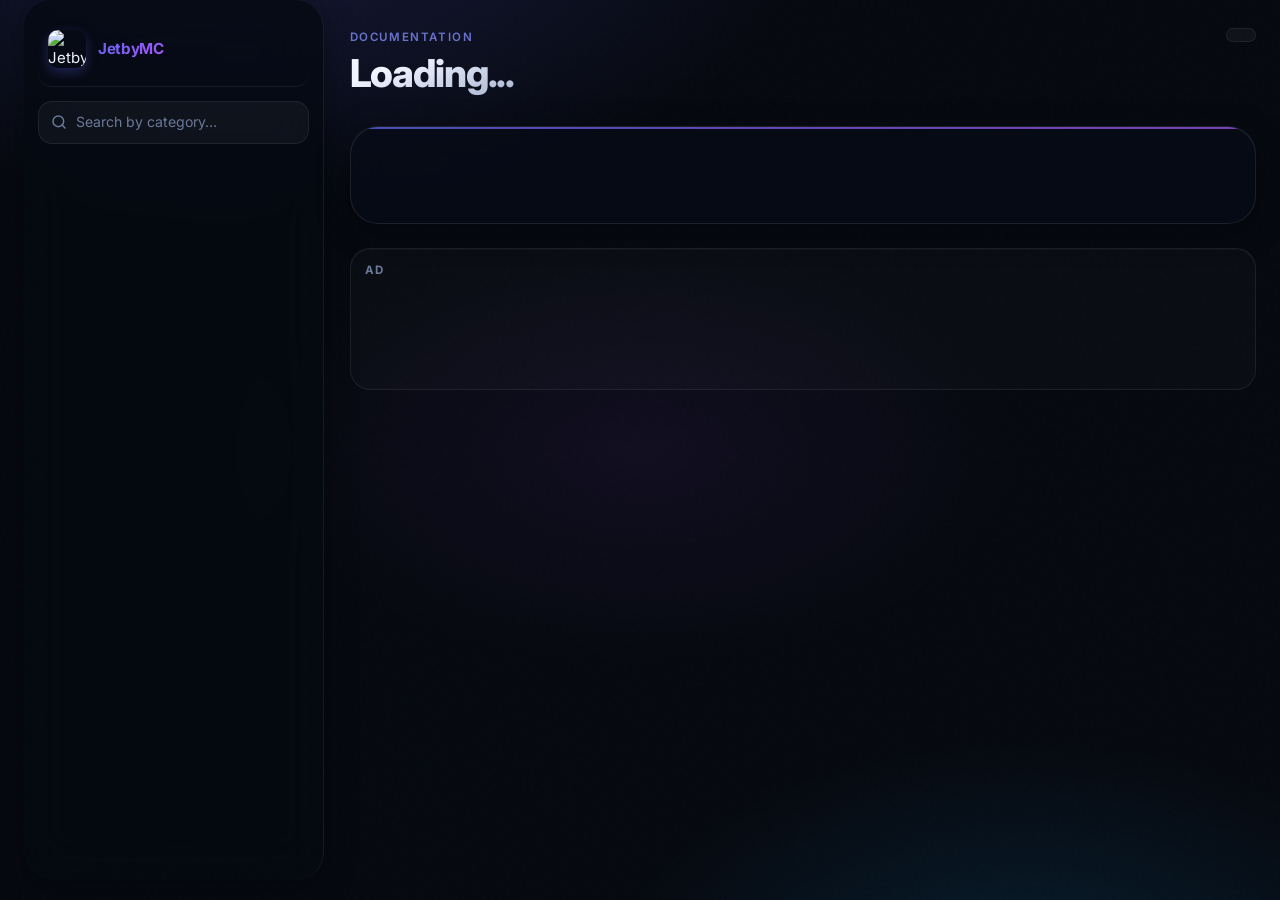
==== commit 07242fdc: "Interface improments + Libb rewrite" ====
--- a/index.html
+++ b/index.html
@@ -4,12 +4,20 @@
     <meta charset="UTF-8" />
     <base href="/" />
     <meta name="viewport" content="width=device-width, initial-scale=1.0" />
-    <title>JetbyMC Wiki</title>
+    <title>JetbyMC ▪ Wiki</title>
     <meta
       name="description"
-      content="JetbyMC — современная wiki с поддержкой Markdown, красивым интерфейсом и удобной навигацией."
+      content="Official project documentation from JetbyMC"
     />
-    <meta name="theme-color" content="#060910" />
+
+    <meta name="google-adsense-account" content="ca-pub-8437723730107585">
+
+    <meta
+      name="keywords"
+      content="wiki, jetbymc, docs, documentation, guide, help, support, how, is, minecraft plugin, spigot plugin, paper plugin, autobuy, buyer, treexbuyer, minecraft shop"
+    />
+
+    <meta name="theme-color" content="#219BFF" />
 
     <!-- Preconnect for fonts -->
     <link rel="preconnect" href="https://fonts.googleapis.com" />
@@ -25,7 +33,20 @@
       href="https://cdnjs.cloudflare.com/ajax/libs/highlight.js/11.9.0/styles/github-dark.min.css"
     />
 
+    <link rel="icon" href="assets/icon.jpg" />
     <link rel="stylesheet" href="styles.css" />
+
+    <script async src="https://pagead2.googlesyndication.com/pagead/js/adsbygoogle.js?client=ca-pub-8437723730107585"
+     crossorigin="anonymous"></script>
+    <!-- Google tag (gtag.js) -->
+<script async src="https://www.googletagmanager.com/gtag/js?id=G-RGQ8VYE6GT"></script>
+<script>
+  window.dataLayer = window.dataLayer || [];
+  function gtag(){dataLayer.push(arguments);}
+  gtag('js', new Date());
+
+  gtag('config', 'G-RGQ8VYE6GT');
+</script>
   </head>
   <body>
     <div class="app-shell">
@@ -37,18 +58,13 @@
         aria-label="Sidebar navigation"
       >
         <a class="brand" id="brand-link" href="/" aria-label="Main — JetbyMC">
-          <img
-            src="assets/icon.jpg"
-            alt="JetbyMC логотип"
-            width="38"
-            height="38"
-          />
+          <img src="assets/icon.jpg" alt="JetbyMC" width="38" height="38" />
           <div>
             <h1>JetbyMC</h1>
           </div>
         </a>
 
-        <label class="search-box" for="search" aria-label="Поиск страниц">
+        <label class="search-box" for="search" aria-label="Search categories">
           <svg
             xmlns="http://www.w3.org/2000/svg"
             width="16"
@@ -74,7 +90,7 @@
           />
         </label>
 
-        <nav id="page-list" class="page-list" aria-label="Список страниц"></nav>
+        <nav id="page-list" class="page-list" aria-label="Pages"></nav>
       </div>
 
       <!-- ── Main ──────────────────────────────── -->
@@ -106,13 +122,27 @@
           class="breadcrumbs"
           aria-label="Breadcrumbs"
         ></nav>
-
         <article
           id="content"
           class="content-card"
           role="main"
           aria-live="polite"
         ></article>
+
+        <div class="adsense-ad-slot" aria-label="AD">
+          <div class="adsense-ad-label">AD</div>
+          <ins
+            class="adsbygoogle"
+            style="display:block"
+            data-ad-client="ca-pub-8437723730107585"
+            data-ad-slot="2280009519"
+            data-ad-format="auto"
+            data-full-width-responsive="true"
+          ></ins>
+          <script>
+            (window.adsbygoogle = window.adsbygoogle || []).push({});
+          </script>
+        </div>
 
         <nav
           id="doc-nav"
--- a/styles.css
+++ b/styles.css
@@ -86,6 +86,9 @@
   color: var(--text);
   -webkit-font-smoothing: antialiased;
   -moz-osx-font-smoothing: grayscale;
+  display: flex;
+  justify-content: center;
+  align-items: flex-start;
 }
 
 body.sidebar-open { overflow: hidden; }
@@ -107,8 +110,12 @@
   position: relative;
   z-index: 1;
   display: grid;
-  grid-template-columns: var(--sidebar-w) minmax(0, 1fr);
+  grid-template-columns: minmax(250px, 300px) minmax(0, 1fr);
+  width: min(100%, 1480px);
   min-height: 100vh;
+  padding: 0 clamp(12px, 2vw, 24px);
+  gap: clamp(18px, 2vw, 30px);
+  align-items: start;
 }
 
 /* ─── Scrollbar ──────────────────────────────────────────── */
@@ -123,17 +130,19 @@
 .sidebar {
   position: sticky;
   top: 0;
-  height: 100vh;
+  height: calc(100vh - 20px);
   overflow-y: auto;
   overflow-x: hidden;
   padding: 20px 14px 28px;
-  background: rgba(6,9,16,.75);
+  background: rgba(6,9,16,.78);
   backdrop-filter: blur(28px) saturate(160%);
   -webkit-backdrop-filter: blur(28px) saturate(160%);
   border-right: 1px solid var(--border);
+  border-radius: var(--radius-xl);
   display: flex;
   flex-direction: column;
   gap: 4px;
+  box-shadow: var(--shadow-md);
 }
 
 /* Brand / Logo */
@@ -359,11 +368,14 @@
    MAIN CONTENT
 ══════════════════════════════════════════════════════════ */
 .main-content {
-  padding: 28px 32px 56px;
+  padding: 28px 0 56px;
   max-width: 1100px;
   width: 100%;
   margin: 0 auto;
   animation: pageEnter var(--dur-slow) var(--ease-out) both;
+  display: flex;
+  flex-direction: column;
+  align-items: center;
 }
 
 @keyframes pageEnter {
@@ -378,6 +390,7 @@
   justify-content: space-between;
   margin-bottom: 12px;
   gap: 16px;
+  width: min(100%, 980px);
 }
 .topbar-left {
   display: flex;
@@ -452,6 +465,7 @@
   color: var(--text-3);
   font-size: .83rem;
   flex-wrap: wrap;
+  width: min(100%, 980px);
 }
 .breadcrumb-link {
   color: var(--text-3);
@@ -474,6 +488,7 @@
   overflow: hidden;
   backdrop-filter: blur(20px);
   -webkit-backdrop-filter: blur(20px);
+  width: min(100%, 980px);
 }
 
 /* Top accent line */
@@ -566,62 +581,85 @@
 
 /* ─── Code blocks ────────────────────────────────────────── */
 .code-block {
-  border-radius: var(--radius-lg);
-  border: 1px solid rgba(255,255,255,.07);
-  background: #030609;
+  position: relative;
+  margin: 1.1em 0;
+  border-radius: var(--radius-md);
+  border: 1px solid var(--glass-border);
+  background: linear-gradient(180deg, rgba(8,12,24,.88), rgba(6,9,16,.95));
   overflow: hidden;
-  box-shadow: var(--shadow-md), inset 0 1px 0 rgba(255,255,255,.03);
-}
+  box-shadow: var(--shadow-sm);
+  width: 100%;
+}
+
 .code-block-header {
   display: flex;
   align-items: center;
   justify-content: space-between;
-  padding: 10px 16px;
-  border-bottom: 1px solid rgba(255,255,255,.06);
-  background: rgba(255,255,255,.025);
-}
+  gap: 12px;
+  padding: 10px 14px;
+  background: rgba(255,255,255,0.02);
+  border-bottom: 1px solid rgba(255,255,255,0.03);
+  color: var(--text-3);
+  font-size: .82rem;
+}
+
 .code-block-language {
   font-size: .72rem;
   font-family: 'JetBrains Mono', monospace;
   text-transform: uppercase;
-  letter-spacing: .14em;
+  letter-spacing: .12em;
   color: var(--text-3);
-}
+  font-weight: 600;
+}
+
+.code-block {
+  position: relative;
+  margin: 0.6em 0;
+  border-radius: var(--radius-md);
+  border: 1px solid var(--glass-border);
+  background: linear-gradient(180deg, rgba(8,12,24,.88), rgba(6,9,16,.95));
+  overflow: hidden;
+  box-shadow: var(--shadow-sm);
+  width: 100%;
+  padding: 0; /* ensure pre/code control spacing */
+}
+
 .code-copy-btn {
-  border: 1px solid rgba(99,102,241,.25);
-  border-radius: var(--radius-pill);
-  padding: 4px 12px;
-  font-size: .78rem;
-  font-weight: 500;
+  position: absolute;
+  top: 8px;
+  right: 8px;
+  border: 1px solid rgba(99,102,241,0.12);
+  border-radius: 8px;
+  padding: 6px 8px;
+  font-size: .75rem;
+  font-weight: 600;
   color: var(--indigo-light);
-  background: rgba(99,102,241,.10);
+  background: rgba(255,255,255,0.02);
   cursor: pointer;
-  transition:
-    background var(--dur-fast),
-    transform var(--dur-normal) var(--ease-spring),
-    color var(--dur-fast);
-}
-.code-copy-btn:hover {
-  background: rgba(99,102,241,.22);
-  transform: translateY(-1px);
-}
-.code-copy-btn.copied {
-  background: rgba(16,185,129,.18);
-  border-color: rgba(16,185,129,.35);
-  color: #6ee7b7;
-}
-
+  display: inline-flex;
+  align-items: center;
+  gap: 8px;
+  transition: background var(--dur-fast), transform var(--dur-normal);
+  z-index: 10;
+}
+
+.code-copy-btn:hover { background: rgba(99,102,241,0.08); transform: translateY(-1px); }
+.code-copy-btn.copied { background: rgba(16,185,129,0.12); border-color: rgba(16,185,129,0.25); color: #6ee7b7; }
+
+.content-card pre {
+  margin: 0; /* avoid extra outer gaps */
+}
 .content-card pre code {
   font-family: 'JetBrains Mono', 'Fira Code', monospace;
   display: block;
-  padding: 18px 20px;
+  padding: 12px 16px; /* tighter vertical padding */
   overflow-x: auto;
   background: transparent !important;
   font-size: .88rem;
-  line-height: 1.7;
+  line-height: 1.6;
   color: #c9d1d9;
 }
-.content-card pre code.hljs { background: transparent !important; padding: 18px 20px; }
+.content-card pre code.hljs { background: transparent !important; padding: 12px 16px; }
 
 /* ─── Blockquote ─────────────────────────────────────────── */
 .content-card blockquote {
@@ -746,10 +784,10 @@
   box-shadow: var(--shadow-md);
   cursor: zoom-in;
   margin: 1.1em 0;
-  transition: transform var(--dur-normal) var(--ease-out), box-shadow var(--dur-normal);
+  transition: transform 320ms cubic-bezier(.34, 1.56, .64, 1), box-shadow var(--dur-normal);
+  will-change: transform;
 }
 .content-image:hover {
-  transform: scale(1.012);
   box-shadow: var(--shadow-lg);
 }
 
@@ -794,12 +832,39 @@
 }
 .image-lightbox-close:hover { background: rgba(255,255,255,.16); }
 
+/* ─── AdSense block ─────────────────────────────────────── */
+.adsense-ad-slot {
+  width: min(100%, 980px);
+  margin: 24px 0 0;
+  padding: 12px 14px;
+  border: 1px solid var(--border);
+  border-radius: var(--radius-lg);
+  background: rgba(255,255,255,.02);
+  box-shadow: inset 0 1px 0 rgba(255,255,255,.03);
+}
+
+.adsense-ad-label {
+  margin-bottom: 8px;
+  font-size: .72rem;
+  font-weight: 700;
+  letter-spacing: .14em;
+  text-transform: uppercase;
+  color: var(--text-3);
+}
+
+.adsense-ad-slot .adsbygoogle {
+  min-height: 90px;
+  border-radius: var(--radius-md);
+  overflow: hidden;
+}
+
 /* ─── Doc Pagination ─────────────────────────────────────── */
 .doc-pagination {
   display: flex;
   justify-content: space-between;
   gap: 14px;
   margin-top: 28px;
+  width: min(100%, 980px);
 }
 .doc-nav-link {
   display: flex;
@@ -876,7 +941,8 @@
 }
 
 @media (max-width: 900px) {
-  .app-shell { grid-template-columns: 1fr; }
+  body { display: block; }
+  .app-shell { grid-template-columns: 1fr; padding: 0 12px; }
 
   .sidebar {
     position: fixed;
@@ -900,5 +966,6 @@
   .doc-pagination { flex-direction: column; }
   .content-card { padding: 22px 18px; border-radius: var(--radius-lg); }
   .content-card::before { border-radius: var(--radius-lg) var(--radius-lg) 0 0; }
+  .adsense-ad-slot { margin-top: 18px; padding: 10px 12px; }
   #page-title { font-size: 1.6rem; }
 }
